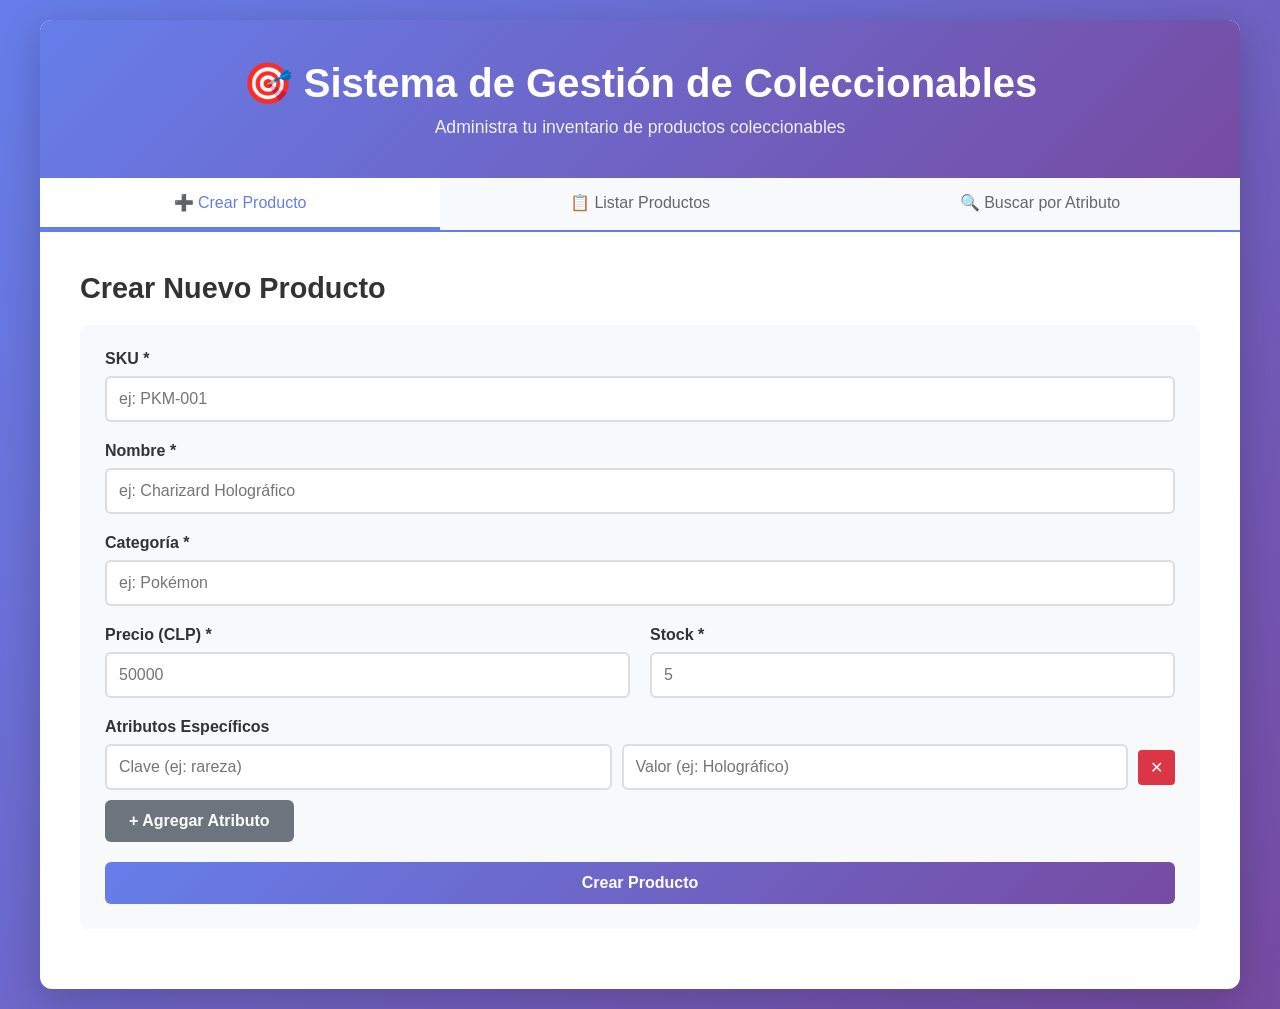
==== coleccionable_API/static/index.html @ 203ea74f "Add beautiful HTML dashboard with CRUD interface" ====
<!DOCTYPE html>
<html lang="es">
<head>
    <meta charset="UTF-8">
    <meta name="viewport" content="width=device-width, initial-scale=1.0">
    <title>Sistema de Gestión de Coleccionables</title>
    <link rel="stylesheet" href="style.css">
</head>
<body>
    <div class="container">
        <!-- Header -->
        <header class="header">
            <h1>🎯 Sistema de Gestión de Coleccionables</h1>
            <p>Administra tu inventario de productos coleccionables</p>
        </header>

        <!-- Navigation -->
        <nav class="nav">
            <button class="nav-btn active" data-tab="crear">➕ Crear Producto</button>
            <button class="nav-btn" data-tab="listar">📋 Listar Productos</button>
            <button class="nav-btn" data-tab="buscar">🔍 Buscar por Atributo</button>
        </nav>

        <!-- Tabs Content -->
        <div class="tabs-container">
            <!-- Tab 1: Crear Producto -->
            <div id="crear" class="tab-content active">
                <h2>Crear Nuevo Producto</h2>
                <form id="crearForm" class="form">
                    <div class="form-group">
                        <label for="sku">SKU *</label>
                        <input type="text" id="sku" name="sku" required placeholder="ej: PKM-001">
                    </div>

                    <div class="form-group">
                        <label for="nombre">Nombre *</label>
                        <input type="text" id="nombre" name="nombre" required placeholder="ej: Charizard Holográfico">
                    </div>

                    <div class="form-group">
                        <label for="categoria">Categoría *</label>
                        <input type="text" id="categoria" name="categoria" required placeholder="ej: Pokémon">
                    </div>

                    <div class="form-row">
                        <div class="form-group">
                            <label for="precio">Precio (CLP) *</label>
                            <input type="number" id="precio" name="precio" required min="0" placeholder="50000">
                        </div>
                        <div class="form-group">
                            <label for="stock">Stock *</label>
                            <input type="number" id="stock" name="stock" required min="0" placeholder="5">
                        </div>
                    </div>

                    <div class="form-group">
                        <label>Atributos Específicos</label>
                        <div id="atributosContainer">
                            <div class="atributo-item">
                                <input type="text" placeholder="Clave (ej: rareza)" class="atributo-key">
                                <input type="text" placeholder="Valor (ej: Holográfico)" class="atributo-value">
                                <button type="button" class="btn-eliminar-atributo">✕</button>
                            </div>
                        </div>
                        <button type="button" id="agregarAtributo" class="btn-secondary">+ Agregar Atributo</button>
                    </div>

                    <button type="submit" class="btn-primary">Crear Producto</button>
                </form>
                <div id="crearMensaje" class="mensaje"></div>
            </div>

            <!-- Tab 2: Listar Productos -->
            <div id="listar" class="tab-content">
                <h2>Productos Registrados</h2>
                <button id="recargarProductos" class="btn-secondary">🔄 Recargar</button>
                <div id="productosLista" class="productos-grid"></div>
                <div id="listarMensaje" class="mensaje"></div>
            </div>

            <!-- Tab 3: Buscar por Atributo -->
            <div id="buscar" class="tab-content">
                <h2>Buscar por Atributo</h2>
                <div class="form">
                    <div class="form-row">
                        <div class="form-group">
                            <label for="buscarClave">Clave</label>
                            <input type="text" id="buscarClave" placeholder="ej: rareza">
                        </div>
                        <div class="form-group">
                            <label for="buscarValor">Valor</label>
                            <input type="text" id="buscarValor" placeholder="ej: Holográfico">
                        </div>
                    </div>
                    <button id="buscarBtn" class="btn-primary">🔍 Buscar</button>
                </div>
                <div id="resultadosBusqueda" class="productos-grid"></div>
                <div id="buscarMensaje" class="mensaje"></div>
            </div>
        </div>
    </div>

    <!-- Modal para editar/eliminar -->
    <div id="modalProducto" class="modal">
        <div class="modal-content">
            <span class="close">&times;</span>
            <h2 id="modalTitulo">Detalles del Producto</h2>
            <div id="modalBody"></div>
        </div>
    </div>

    <script src="script.js"></script>
</body>
</html>
---- coleccionable_API/static/style.css ----
* {
    margin: 0;
    padding: 0;
    box-sizing: border-box;
}

body {
    font-family: 'Segoe UI', Tahoma, Geneva, Verdana, sans-serif;
    background: linear-gradient(135deg, #667eea 0%, #764ba2 100%);
    min-height: 100vh;
    padding: 20px;
}

.container {
    max-width: 1200px;
    margin: 0 auto;
    background: white;
    border-radius: 12px;
    box-shadow: 0 10px 40px rgba(0, 0, 0, 0.2);
    overflow: hidden;
}

/* Header */
.header {
    background: linear-gradient(135deg, #667eea 0%, #764ba2 100%);
    color: white;
    padding: 40px 20px;
    text-align: center;
}

.header h1 {
    font-size: 2.5em;
    margin-bottom: 10px;
}

.header p {
    font-size: 1.1em;
    opacity: 0.9;
}

/* Navigation */
.nav {
    display: flex;
    gap: 0;
    background: #f8f9fa;
    border-bottom: 2px solid #667eea;
}

.nav-btn {
    flex: 1;
    padding: 15px 20px;
    background: none;
    border: none;
    cursor: pointer;
    font-size: 1em;
    font-weight: 500;
    color: #666;
    transition: all 0.3s ease;
    border-bottom: 3px solid transparent;
}

.nav-btn:hover {
    background: #e9ecef;
}

.nav-btn.active {
    color: #667eea;
    border-bottom-color: #667eea;
    background: white;
}

/* Tabs */
.tabs-container {
    padding: 40px;
}

.tab-content {
    display: none;
    animation: fadeIn 0.3s ease;
}

.tab-content.active {
    display: block;
}

@keyframes fadeIn {
    from {
        opacity: 0;
        transform: translateY(10px);
    }
    to {
        opacity: 1;
        transform: translateY(0);
    }
}

.tab-content h2 {
    color: #333;
    margin-bottom: 20px;
    font-size: 1.8em;
}

/* Form */
.form {
    background: #f8f9fa;
    padding: 25px;
    border-radius: 8px;
    margin-bottom: 20px;
}

.form-group {
    margin-bottom: 20px;
}

.form-row {
    display: grid;
    grid-template-columns: 1fr 1fr;
    gap: 20px;
}

.form-group label {
    display: block;
    margin-bottom: 8px;
    color: #333;
    font-weight: 600;
}

.form-group input,
.form-group select {
    width: 100%;
    padding: 12px;
    border: 2px solid #ddd;
    border-radius: 6px;
    font-size: 1em;
    transition: border-color 0.3s ease;
}

.form-group input:focus,
.form-group select:focus {
    outline: none;
    border-color: #667eea;
    box-shadow: 0 0 0 3px rgba(102, 126, 234, 0.1);
}

/* Atributos */
.atributo-item {
    display: grid;
    grid-template-columns: 1fr 1fr auto;
    gap: 10px;
    margin-bottom: 10px;
    align-items: center;
}

.btn-eliminar-atributo {
    padding: 8px 12px;
    background: #dc3545;
    color: white;
    border: none;
    border-radius: 4px;
    cursor: pointer;
    font-size: 1em;
    transition: background 0.3s ease;
}

.btn-eliminar-atributo:hover {
    background: #c82333;
}

/* Botones */
.btn-primary,
.btn-secondary {
    padding: 12px 24px;
    border: none;
    border-radius: 6px;
    font-size: 1em;
    font-weight: 600;
    cursor: pointer;
    transition: all 0.3s ease;
}

.btn-primary {
    background: linear-gradient(135deg, #667eea 0%, #764ba2 100%);
    color: white;
    width: 100%;
}

.btn-primary:hover {
    transform: translateY(-2px);
    box-shadow: 0 5px 15px rgba(102, 126, 234, 0.4);
}

.btn-secondary {
    background: #6c757d;
    color: white;
    display: inline-block;
}

.btn-secondary:hover {
    background: #5a6268;
}

/* Mensajes */
.mensaje {
    margin-top: 20px;
    padding: 15px;
    border-radius: 6px;
    display: none;
    animation: slideIn 0.3s ease;
}

.mensaje.success {
    display: block;
    background: #d4edda;
    color: #155724;
    border-left: 4px solid #28a745;
}

.mensaje.error {
    display: block;
    background: #f8d7da;
    color: #721c24;
    border-left: 4px solid #dc3545;
}

.mensaje.info {
    display: block;
    background: #d1ecf1;
    color: #0c5460;
    border-left: 4px solid #17a2b8;
}

@keyframes slideIn {
    from {
        transform: translateX(-20px);
        opacity: 0;
    }
    to {
        transform: translateX(0);
        opacity: 1;
    }
}

/* Grid de Productos */
.productos-grid {
    display: grid;
    grid-template-columns: repeat(auto-fill, minmax(300px, 1fr));
    gap: 20px;
    margin-top: 20px;
}

.producto-card {
    background: white;
    border: 2px solid #e9ecef;
    border-radius: 8px;
    padding: 20px;
    cursor: pointer;
    transition: all 0.3s ease;
}

.producto-card:hover {
    border-color: #667eea;
    box-shadow: 0 5px 15px rgba(102, 126, 234, 0.2);
    transform: translateY(-5px);
}

.producto-card h3 {
    color: #667eea;
    margin-bottom: 10px;
    font-size: 1.3em;
}

.producto-card p {
    color: #666;
    margin-bottom: 8px;
    font-size: 0.95em;
}

.producto-card .sku {
    background: #f8f9fa;
    padding: 6px 12px;
    border-radius: 4px;
    display: inline-block;
    font-size: 0.85em;
    color: #667eea;
    font-weight: 600;
    margin-bottom: 10px;
}

.producto-card .precio {
    font-size: 1.3em;
    color: #28a745;
    font-weight: bold;
    margin: 10px 0;
}

.producto-card .stock {
    font-size: 0.9em;
    color: #666;
}

.producto-card .atributos {
    margin-top: 15px;
    padding-top: 15px;
    border-top: 1px solid #e9ecef;
}

.producto-card .atributo-badge {
    display: inline-block;
    background: #667eea;
    color: white;
    padding: 4px 8px;
    border-radius: 4px;
    font-size: 0.8em;
    margin: 4px 4px 4px 0;
}

.producto-actions {
    display: flex;
    gap: 10px;
    margin-top: 15px;
}

.btn-editar,
.btn-eliminar {
    flex: 1;
    padding: 8px;
    border: none;
    border-radius: 4px;
    cursor: pointer;
    font-size: 0.9em;
    transition: all 0.3s ease;
}

.btn-editar {
    background: #17a2b8;
    color: white;
}

.btn-editar:hover {
    background: #138496;
}

.btn-eliminar {
    background: #dc3545;
    color: white;
}

.btn-eliminar:hover {
    background: #c82333;
}

/* Modal */
.modal {
    display: none;
    position: fixed;
    z-index: 1000;
    left: 0;
    top: 0;
    width: 100%;
    height: 100%;
    background-color: rgba(0, 0, 0, 0.5);
    animation: fadeIn 0.3s ease;
}

.modal.active {
    display: block;
}

.modal-content {
    background-color: white;
    margin: 5% auto;
    padding: 30px;
    border-radius: 8px;
    width: 90%;
    max-width: 500px;
    box-shadow: 0 10px 40px rgba(0, 0, 0, 0.3);
}

.close {
    color: #aaa;
    float: right;
    font-size: 28px;
    font-weight: bold;
    cursor: pointer;
    transition: color 0.3s ease;
}

.close:hover {
    color: #000;
}

#modalTitulo {
    color: #667eea;
    margin-bottom: 20px;
}

#modalBody p {
    margin-bottom: 12px;
    color: #333;
    line-height: 1.6;
}

#modalBody .modal-actions {
    display: flex;
    gap: 10px;
    margin-top: 20px;
}

/* Responsive */
@media (max-width: 768px) {
    .header h1 {
        font-size: 1.8em;
    }

    .nav {
        flex-direction: column;
    }

    .form-row {
        grid-template-columns: 1fr;
    }

    .productos-grid {
        grid-template-columns: 1fr;
    }

    .tabs-container {
        padding: 20px;
    }

    .atributo-item {
        grid-template-columns: 1fr;
    }
}
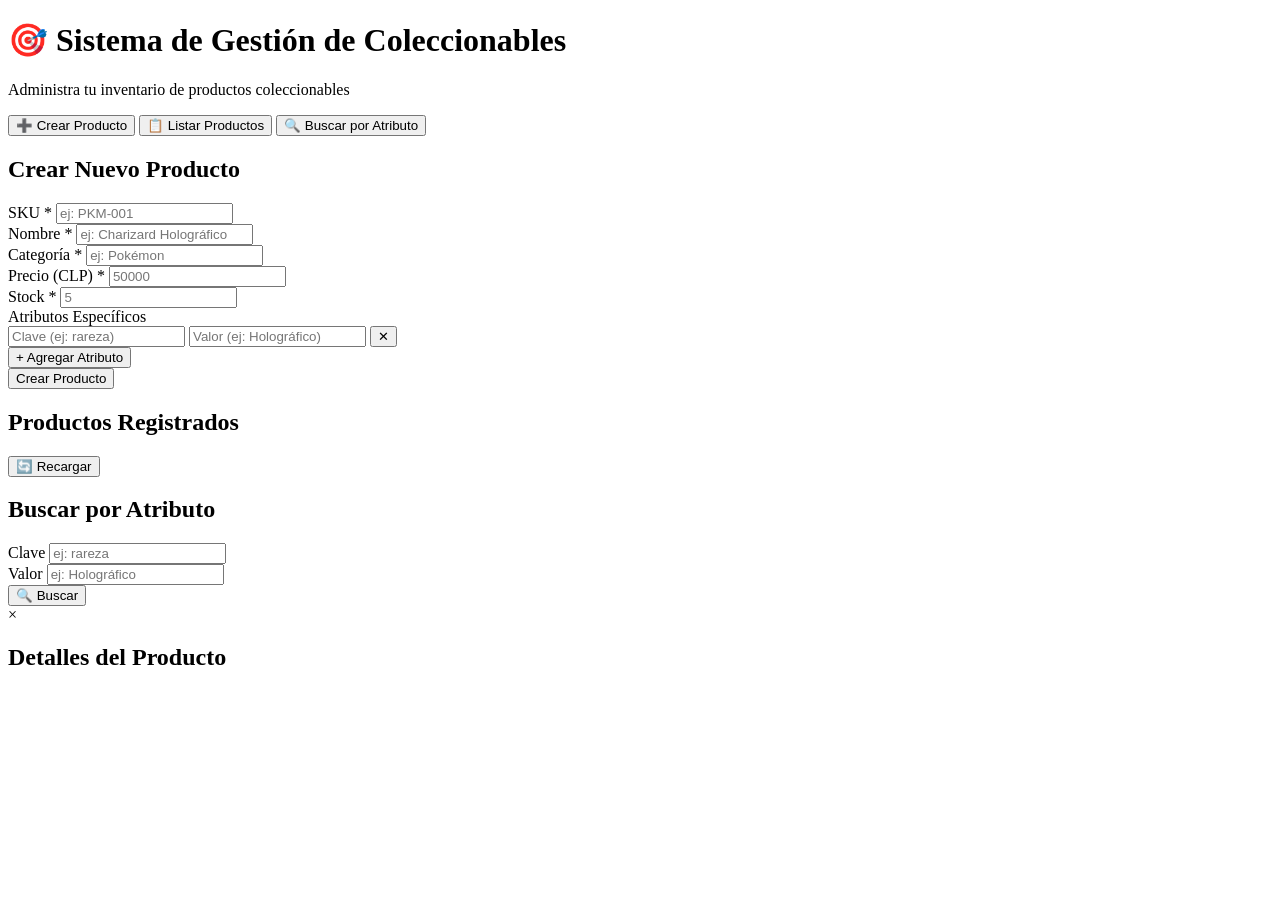
==== commit fe2a259a: "Fix CSS and JS paths to absolute URLs" ====
--- a/coleccionable_API/static/index.html
+++ b/coleccionable_API/static/index.html
@@ -4,7 +4,7 @@
     <meta charset="UTF-8">
     <meta name="viewport" content="width=device-width, initial-scale=1.0">
     <title>Sistema de Gestión de Coleccionables</title>
-    <link rel="stylesheet" href="style.css">
+    <link rel="stylesheet" href="/static/style.css">
 </head>
 <body>
     <div class="container">
@@ -109,6 +109,6 @@
         </div>
     </div>
 
-    <script src="script.js"></script>
+    <script src="/static/script.js"></script>
 </body>
 </html>
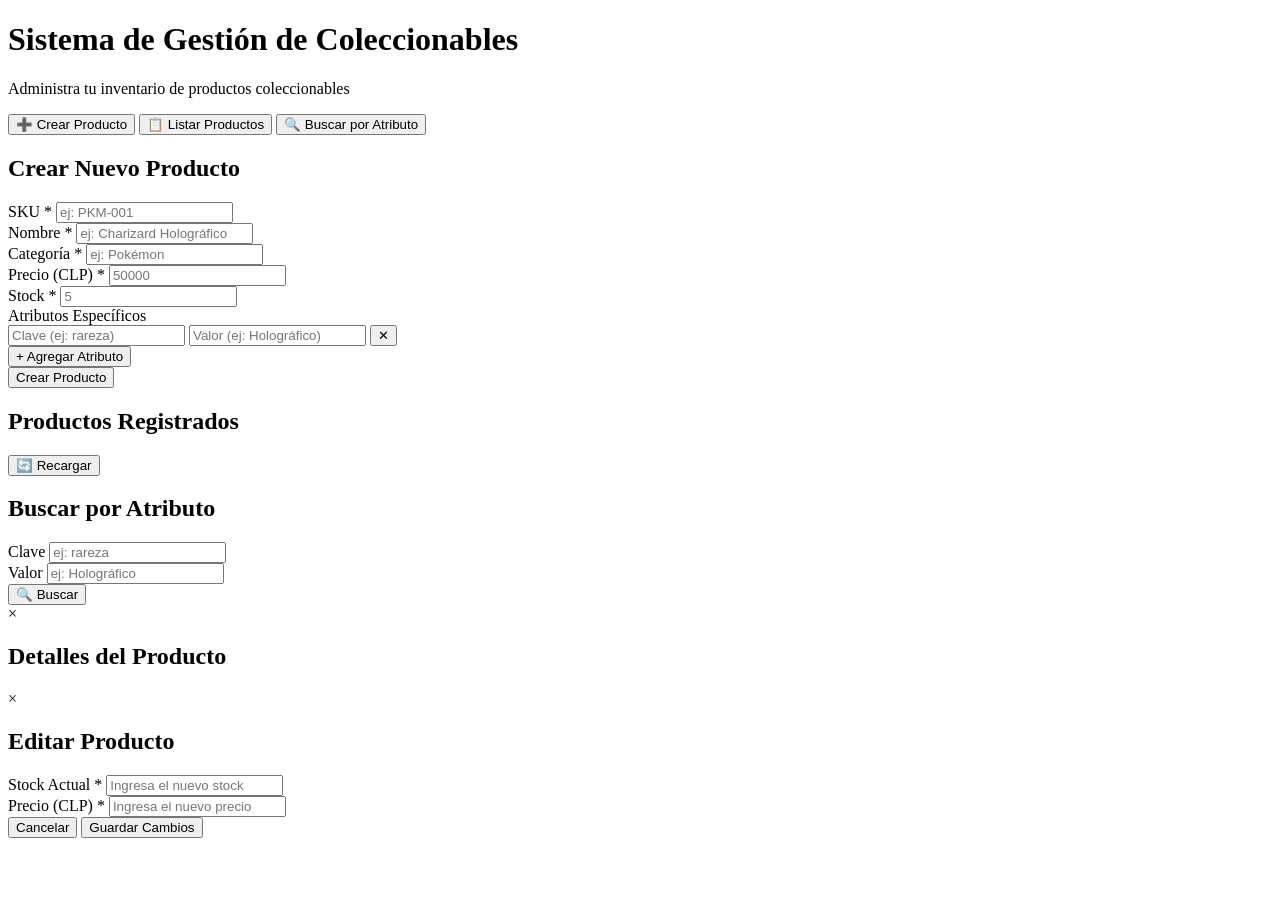
==== commit ca8b864c: "🎨 v1.0 Tema Pokémon: Interface mejorada con colores rojo, blanco y amarillo, tipografía Press Start " ====
--- a/coleccionable_API/static/index.html
+++ b/coleccionable_API/static/index.html
@@ -10,7 +10,7 @@
     <div class="container">
         <!-- Header -->
         <header class="header">
-            <h1>🎯 Sistema de Gestión de Coleccionables</h1>
+            <h1>Sistema de Gestión de Coleccionables</h1>
             <p>Administra tu inventario de productos coleccionables</p>
         </header>
 
@@ -26,7 +26,7 @@
             <!-- Tab 1: Crear Producto -->
             <div id="crear" class="tab-content active">
                 <h2>Crear Nuevo Producto</h2>
-                <form id="crearForm" class="form">
+                <form id="crearForm" class="form" onsubmit="return false">
                     <div class="form-group">
                         <label for="sku">SKU *</label>
                         <input type="text" id="sku" name="sku" required placeholder="ej: PKM-001">
@@ -109,6 +109,28 @@
         </div>
     </div>
 
+    <!-- Modal para editar stock/precio -->
+    <div id="modalEditar" class="modal">
+        <div class="modal-content modal-editar">
+            <span class="close" onclick="cerrarModalEditar()">&times;</span>
+            <h2>Editar Producto</h2>
+            <form id="editarForm" onsubmit="guardarEdicion(event)">
+                <div class="form-group">
+                    <label for="editarStock">Stock Actual *</label>
+                    <input type="number" id="editarStock" name="stock" required min="0" placeholder="Ingresa el nuevo stock">
+                </div>
+                <div class="form-group">
+                    <label for="editarPrecio">Precio (CLP) *</label>
+                    <input type="number" id="editarPrecio" name="precio" required min="0" placeholder="Ingresa el nuevo precio">
+                </div>
+                <div class="modal-actions">
+                    <button type="button" class="btn-secondary" onclick="cerrarModalEditar()">Cancelar</button>
+                    <button type="submit" class="btn-primary">Guardar Cambios</button>
+                </div>
+            </form>
+        </div>
+    </div>
+
     <script src="/static/script.js"></script>
 </body>
 </html>
